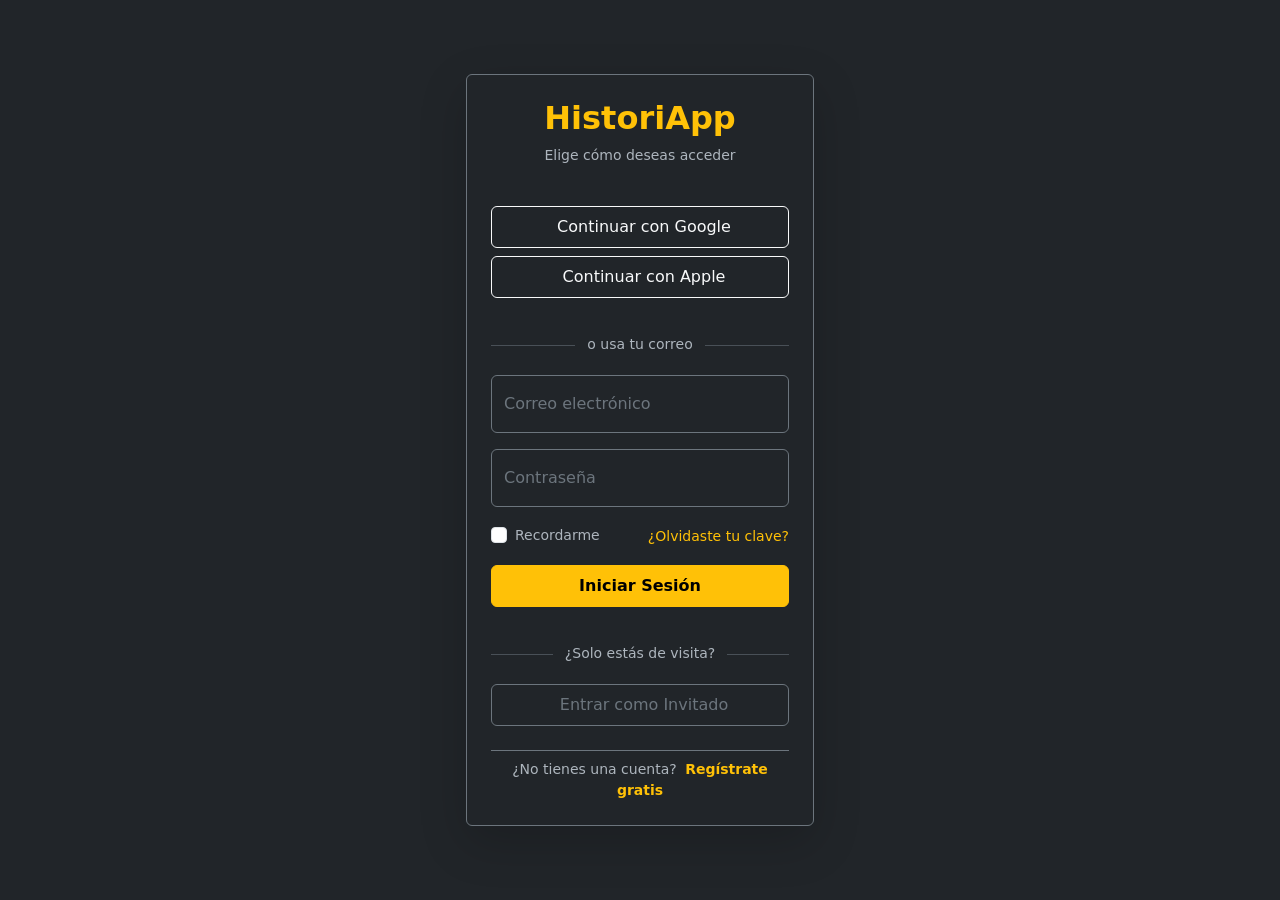
==== HistoriApp/login.html @ 3fbe9273 "Mi primer commit del proyecto de HistoriApp" ====
<!DOCTYPE html>
<html lang="es">
<head>
  <meta charset="UTF-8">
  <meta name="viewport" content="width=device-width, initial-scale=1.0">
  <title>Iniciar Sesión - HistoriApp</title>
  
  <link href="https://cdn.jsdelivr.net/npm/bootstrap@5.3.3/dist/css/bootstrap.min.css" rel="stylesheet">
  <link rel="stylesheet" href="style_login.css">
  
</head>

<body class="bg-dark text-white d-flex align-items-center justify-content-center py-4">

  <main class="form-signin w-100 m-auto">
    <div class="card bg-dark text-white border-secondary p-4 shadow-lg">
      
      <!-- Logo / Título -->
      <div class="text-center mb-4">
        <h1 class="h2 text-warning fw-bold">HistoriApp</h1>
        <p class="text-muted small texto-aviso1">Elige cómo deseas acceder</p>
      </div>

      <!-- BOTONES DE REDES SOCIALES -->
      <div class="d-grid gap-2 mb-3">
        <button class="btn btn-outline-light d-flex align-items-center justify-content-center gap-2 py-2" type="button">
          <i class="bi bi-google text-danger"></i>
          <span>Continuar con Google</span>
        </button>
        <button class="btn btn-outline-light d-flex align-items-center justify-content-center gap-2 py-2" type="button">
          <i class="bi bi-apple"></i>
          <span>Continuar con Apple</span>
        </button>
      </div>

      <!-- SEPARADOR -->
      <div class="divider-text text-muted small texto-aviso4">
        <span>o usa tu correo</span>
      </div>

      <!-- FORMULARIO DE ACCESO TRADICIONAL -->
      <form>
        <!-- Input Email -->
        <div class="form-floating mb-3">
          <input type="email" class="form-control bg-dark text-white border-secondary" id="floatingInput" placeholder="nombre@ejemplo.com" required>
          <label for="floatingInput" class="text-secondary">Correo electrónico</label>
        </div>

        <!-- Input Contraseña -->
        <div class="form-floating mb-3">
          <input type="password" class="form-control bg-dark text-white border-secondary" id="floatingPassword" placeholder="Contraseña" required>
          <label for="floatingPassword" class="text-secondary">Contraseña</label>
        </div>

        <!-- Recuérdame y ¿Olvidaste contraseña? -->
        <div class="d-flex justify-content-between align-items-center mb-3">
          <div class="form-check">
            <input class="form-check-input" type="checkbox" value="remember-me" id="flexCheckDefault">
            <label class="form-check-label text-muted small texto-aviso2" for="flexCheckDefault">
              Recordarme
            </label>
          </div>
          <a href="#" class="text-warning small text-decoration-none">¿Olvidaste tu clave?</a>
        </div>

        <!-- Botón Iniciar Sesión -->
        <button class="btn btn-warning w-100 py-2 fw-bold mb-3" type="submit">
          Iniciar Sesión
        </button>
      </form>

      <!-- SEPARADOR PARA INVITADO -->
      <div class="divider-text text-muted small texto-aviso5">
        <span>¿Solo estás de visita?</span>
      </div>

      <!-- BOTÓN DE ENTRAR COMO INVITADO -->
      <a href="index.html" class="btn btn-outline-secondary w-100 py-2 d-flex align-items-center justify-content-center gap-2">
        <i class="bi bi-person-circle"></i>
        <span>Entrar como Invitado</span>
      </a>

      <!-- PIE CON ENLACE A REGISTRO -->
      <div class="text-center mt-4 pt-2 border-top border-secondary">
        <p class="text-muted small mb-0 texto-aviso6">
          ¿No tienes una cuenta? 
          <a href="#" class="text-warning fw-bold text-decoration-none ms-1">Regístrate gratis</a>
        </p>
      </div>

    </div>
  </main>

  <!-- Bootstrap JS Bundle -->
  <script src="https://cdn.jsdelivr.net/npm/bootstrap@5.3.3/dist/js/bootstrap.bundle.min.js"></script>
</body>
</html>
---- HistoriApp/style_login.css ----
html, body {
    height: 100%;
}
.form-signin {
    max-width: 380px;
    padding: 1rem;
}

.texto-aviso1, .texto-aviso2, .texto-aviso3, .texto-aviso4, .texto-aviso5, .texto-aviso6 {
    color: #adb5bd !important;
}    

/* Estilo para los divisores con texto */
.divider-text {
    position: relative;
    text-align: center;
    margin-top: 1.25rem;
    margin-bottom: 1.25rem;
}
.divider-text::before {
    content: "";
    position: absolute;
    top: 50%;
    left: 0;
    width: 100%;
    height: 1px;
    background-color: #495057; /* color border-secondary de Bootstrap */
    z-index: 1;
}
.divider-text span {
    position: relative;
    background-color: #212529; /* color bg-dark */
    padding: 0 0.75rem;
    z-index: 2;
}
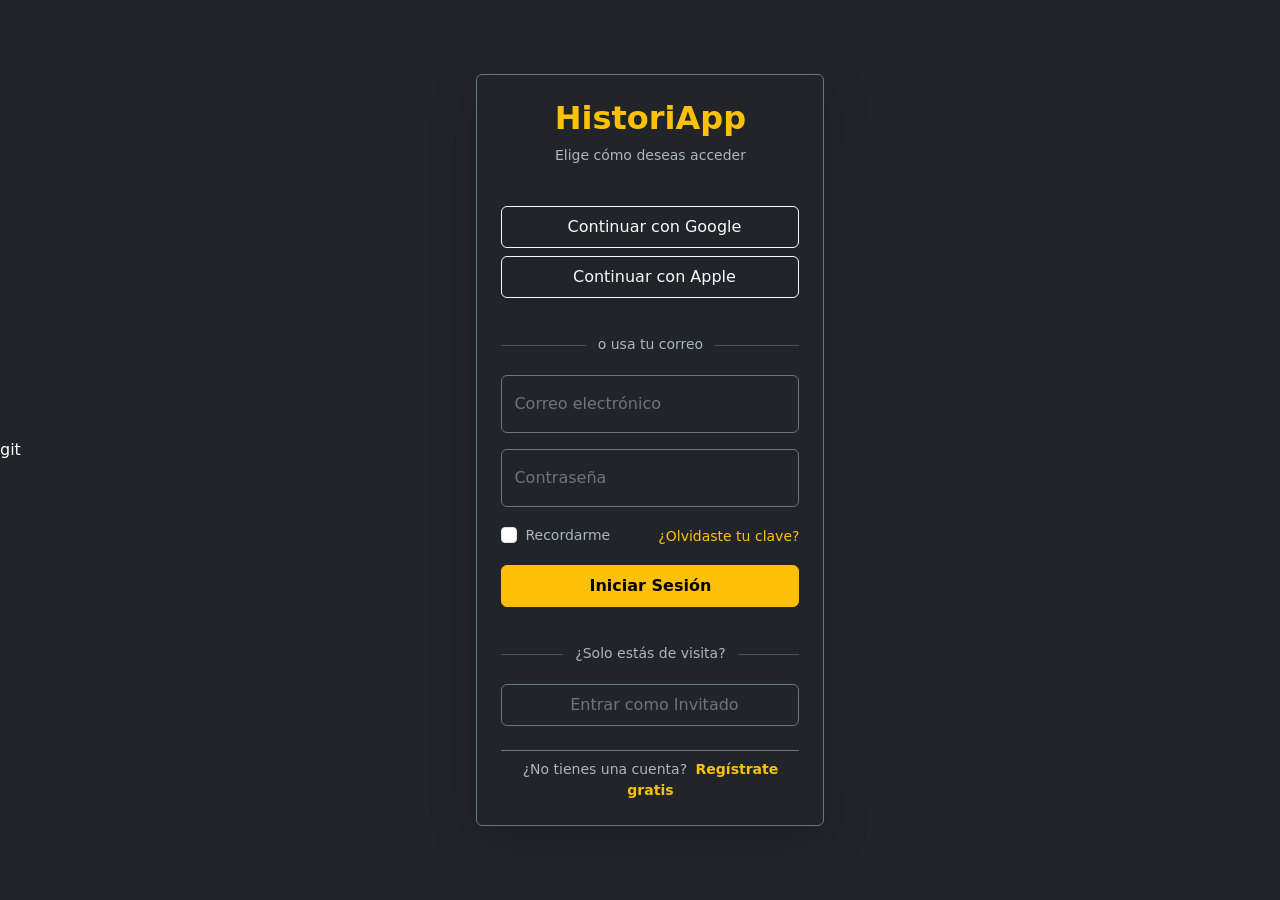
==== commit f0e040fe: "Pequeños retoques y elimanando archivos redundantes" ====
--- a/HistoriApp/login.html
+++ b/HistoriApp/login.html
@@ -8,7 +8,7 @@
   <link href="https://cdn.jsdelivr.net/npm/bootstrap@5.3.3/dist/css/bootstrap.min.css" rel="stylesheet">
   <link rel="stylesheet" href="style_login.css">
   
-</head>
+</head>git
 
 <body class="bg-dark text-white d-flex align-items-center justify-content-center py-4">
 
